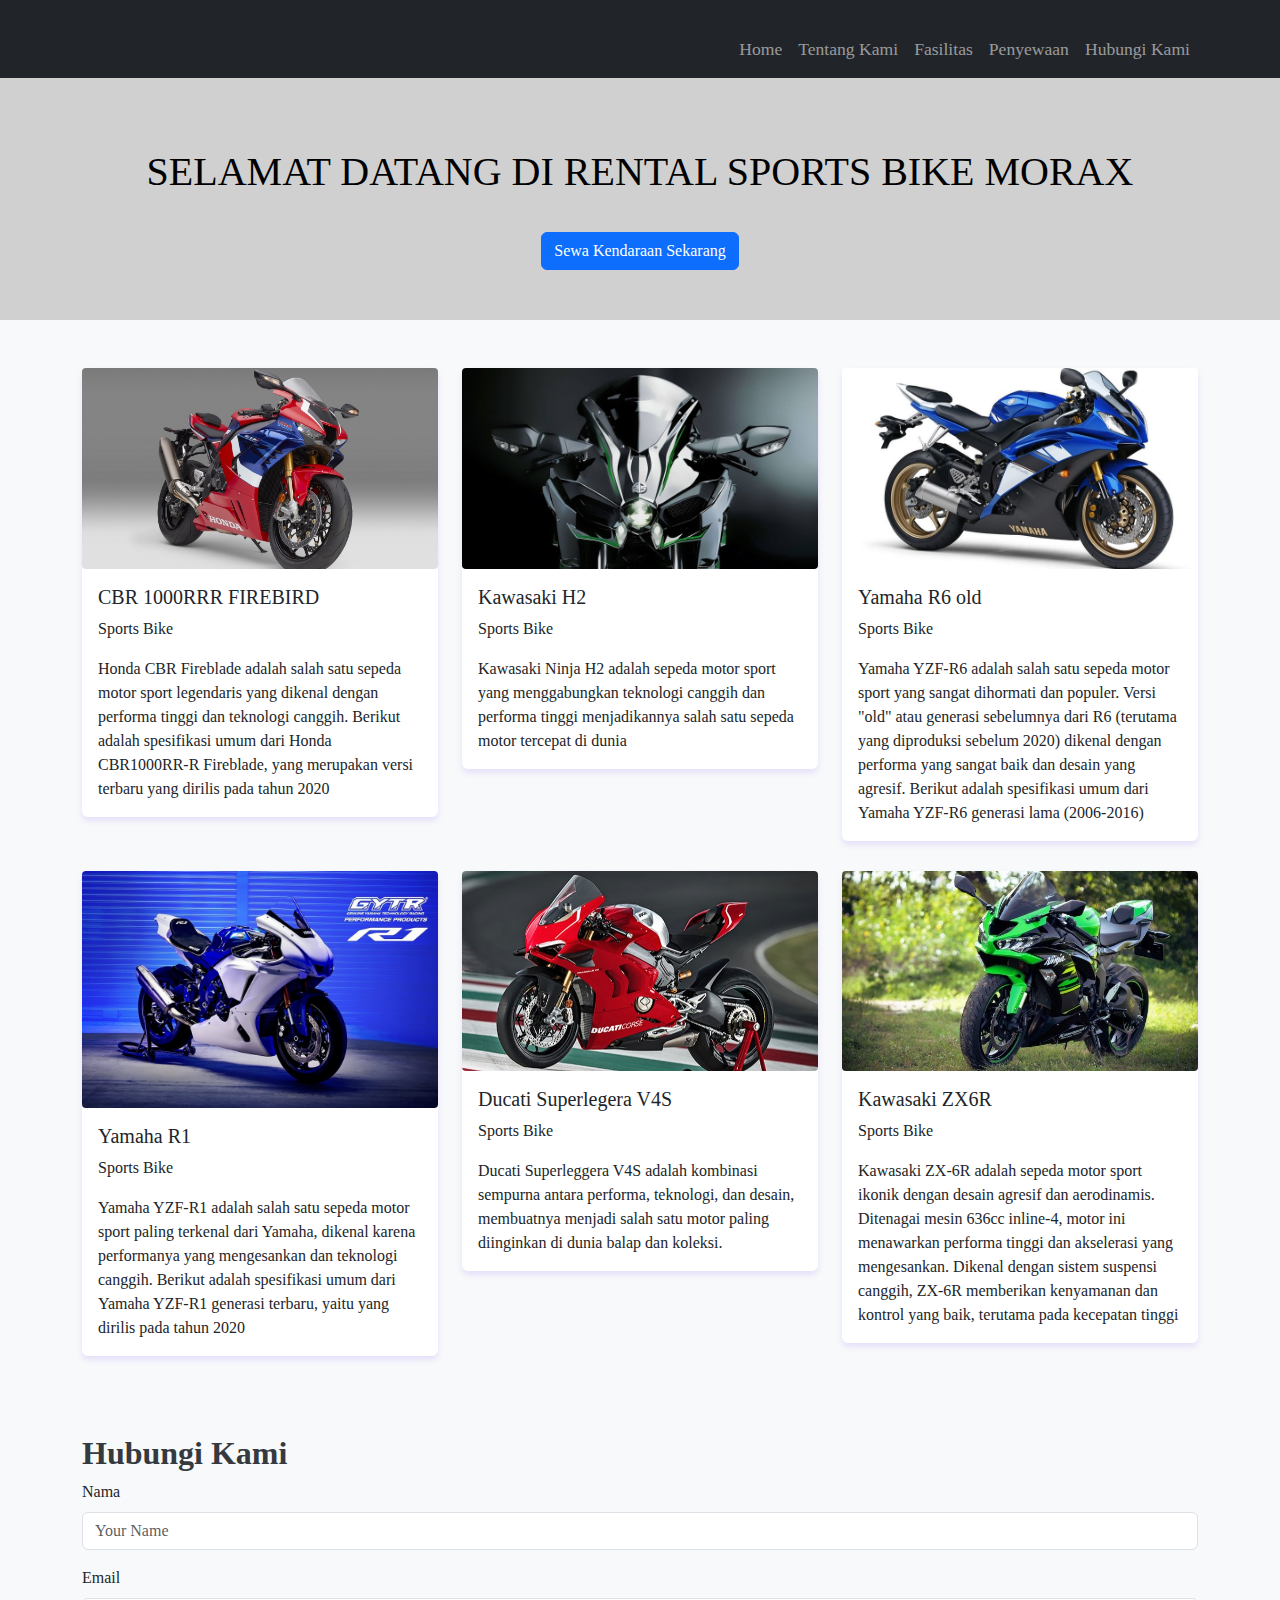
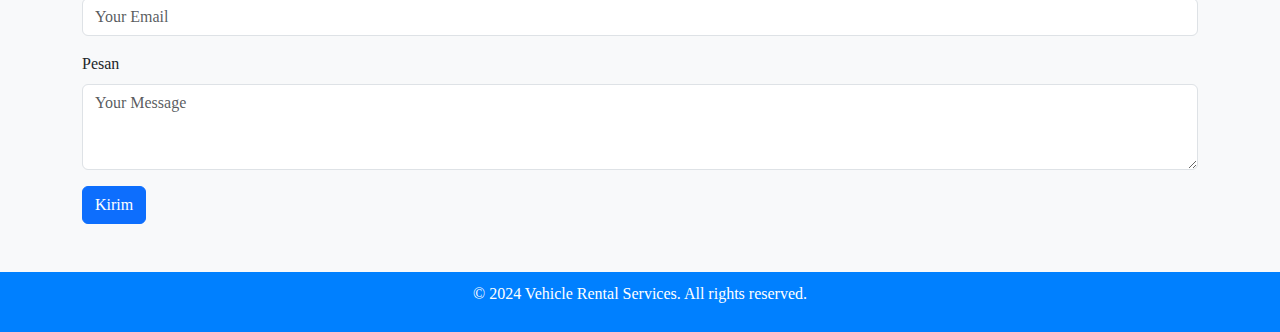
==== index.html @ 5758a375 "Add files via upload" ====
<!DOCTYPE html>
<html lang="en">
<head>
    <meta charset="UTF-8">
    <meta name="viewport" content="width=device-width, initial-scale=1.0">
    <title>Home - Rental Kendaraan</title>
    <link href="https://cdn.jsdelivr.net/npm/bootstrap@5.3.0-alpha1/dist/css/bootstrap.min.css" rel="stylesheet">
    <link href="FOTO/style.css" rel="stylesheet"> <!-- Link ke file CSS -->
</head>
<body>

<!-- Navbar -->
<nav class="navbar navbar-expand-lg navbar-dark bg-dark">
    <div class="container">
        <a class="navbar-brand d-flex align-items-center" href="#">
            <width="100" class="me-3"> <!-- Ganti path sesuai dengan lokasi logo -->
        </a>
        <a class="navbar-brand" href="index.html"></a>
        <button class="navbar-toggler" type="button" data-bs-toggle="collapse" data-bs-target="#navbarNav" aria-controls="navbarNav" aria-expanded="false" aria-label="Toggle navigation">
            <span class="navbar-toggler-icon"></span>
        </button>
        <div class="collapse navbar-collapse" id="navbarNav">
            <ul class="navbar-nav ms-auto">
                <li class="nav-item">
                    <a class="nav-link" href="index.html">Home</a>
                </li>
                <li class="nav-item">
                    <a class="nav-link" href="about.html">Tentang Kami</a>
                </li>
                <li class="nav-item">
                    <a class="nav-link" href="fasilitas.html">Fasilitas</a>
                </li>
                <li class="nav-item">
                    <a class="nav-link" href="penyewaan.html">Penyewaan</a>
                </li>
                <li class="nav-item">
                    <a class="nav-link" href="contact.html">Hubungi Kami</a>
                </li>
            </ul>
        </div>
    </div>
</nav>

<!-- Hero Section -->
<section class="hero">
    <div class="container">
        <h1>SELAMAT DATANG DI RENTAL SPORTS BIKE MORAX</h1>
        <a href="penyewaan.html" class="btn btn-primary mt-3">Sewa Kendaraan Sekarang</a>
    </div>
</section>

<!-- Services Section -->
<section id="services" class="container my-5">
    <h2></h2>
    <div class="row">
        <div class="col-md-4">
            <div class="card service-card">
                <img src="FOTO/CBR.jpg" class="card-img-top" alt="Car Rental">
                <div class="card-body">
                    <h5 class="card-title">CBR 1000RRR FIREBIRD</h5>
                    <p>Sports Bike</p>
                    <p class="card-text">   
                    Honda CBR Fireblade adalah salah satu sepeda motor sport legendaris yang dikenal dengan performa tinggi dan teknologi canggih.
                    Berikut adalah spesifikasi umum dari Honda CBR1000RR-R Fireblade, yang merupakan versi terbaru yang dirilis pada tahun 2020
                    </p>
                </div>
            </div>
        </div>
        <div class="col-md-4">
            <div class="card service-card">
                <img src="FOTO/h2.jpg" class="card-img-top" alt="Bike Rental">
                <div class="card-body">
                    <h5 class="card-title">Kawasaki H2</h5>
                    <p>Sports Bike</p>
                    <p class="card-text">
                        Kawasaki Ninja H2 adalah sepeda motor sport yang menggabungkan teknologi canggih dan performa tinggi
                         menjadikannya salah satu sepeda motor tercepat di dunia 
                    </p>
                </div>
            </div>
        </div>
        <div class="col-md-4">
            <div class="card service-card">
                <img src="FOTO/R6.jpg" class="card-img-top" alt="Luxury Cars">
                <div class="card-body">
                    <h5 class="card-title">Yamaha R6 old</h5>
                    <p>Sports Bike</p>
                    <p class="card-text">
                        Yamaha YZF-R6 adalah salah satu sepeda motor sport yang sangat dihormati dan populer.
                         Versi "old" atau generasi sebelumnya dari R6 (terutama yang diproduksi sebelum 2020)
                          dikenal dengan performa yang sangat baik dan desain yang agresif.
                           Berikut adalah spesifikasi umum dari Yamaha YZF-R6 generasi lama (2006-2016)   
                    </p>
                </div>
            </div>
        </div>
        <div class="col-md-4">
            <div class="card service-card">
                <img src="FOTO/R1.jpg" class="card-img-top" alt="Car Rental">
                <div class="card-body">
                    <h5 class="card-title">Yamaha R1</h5>
                    <p>Sports Bike</p>
                    <p class="card-text">     
                        Yamaha YZF-R1 adalah salah satu sepeda motor sport paling terkenal dari Yamaha, dikenal karena performanya yang mengesankan 
                        dan teknologi canggih. Berikut adalah spesifikasi umum dari Yamaha YZF-R1 generasi terbaru,
                        yaitu yang dirilis pada tahun 2020
                    </p>
                </div>
            </div>
        </div>
        <div class="col-md-4">
            <div class="card service-card">
                <img src="FOTO/v4s.jpg" class="card-img-top" alt="Car Rental">
                <div class="card-body">
                    <h5 class="card-title">Ducati Superlegera V4S</h5>
                    <p>Sports Bike</p>
                    <p class="card-text">
                        Ducati Superleggera V4S adalah kombinasi sempurna antara performa, teknologi, dan desain,
                        membuatnya menjadi salah satu motor paling diinginkan di dunia balap dan koleksi.
                    </p>
                </div>
            </div>
        </div>
        <div class="col-md-4">
            <div class="card service-card">
                <img src="FOTO/zx6.jpg" class="card-img-top" alt="Luxury Cars">
                <div class="card-body">
                    <h5 class="card-title">Kawasaki ZX6R</h5>
                    <p>Sports Bike</p>
                    <p class="card-text">
                        Kawasaki ZX-6R adalah sepeda motor sport ikonik dengan desain agresif dan aerodinamis. 
                        Ditenagai mesin 636cc inline-4, motor ini menawarkan performa tinggi dan akselerasi yang mengesankan.
                        Dikenal dengan sistem suspensi canggih, ZX-6R memberikan kenyamanan dan kontrol yang baik, terutama pada kecepatan tinggi
                    </p>
                </div>
            </div>
        </div>
    </div>
</section>


<!-- Contact Section -->
<section id="contact" class="container my-5">
    <h2>Hubungi Kami</h2>
    <form>
        <div class="mb-3">
            <label for="name" class="form-label">Nama</label>
            <input type="text" class="form-control" id="name" placeholder="Your Name">
        </div>
        <div class="mb-3">
            <label for="email" class="form-label">Email</label>
            <input type="email" class="form-control" id="email" placeholder="Your Email">
        </div>
        <div class="mb-3">
            <label for="message" class="form-label">Pesan</label>
            <textarea class="form-control" id="message" rows="3" placeholder="Your Message"></textarea>
        </div>
        <button type="submit" class="btn btn-primary">Kirim</button>
    </form>
</section>

<!-- Footer -->
<footer>
    <p>&copy; 2024 Vehicle Rental Services. All rights reserved.</p>
</footer>

</body>
</html>
---- FOTO/style.css ----
/* General Styling */
body {
    font-family: T, sans-serif;
    background-color: #f8f9fa;
}

/* Navbar */
.navbar-brand {
    font-weight: bold;
    font-size: 1.7rem;
}
.navbar-nav .nav-link {
    font-size: 1.1rem;
}

/* Hero Section */
.hero {
    background-image: url("FOTO/JDM11.jpg");
    background-size: cover;
    background-position: center;
    color: black;
    text-align: center;
    padding: 100px 0;
}
.hero h1 {
    font-size: 4rem;
}
.hero p {
    font-size: 1.25rem;
}

/* Section Titles */
h2 {
    font-size: 2rem;
    margin-top: 40px;
    font-weight: bold;
    color: #343a40;
}

/* About Us */
.about-us img {
    border-radius: 8px;
}

/* Fasilitas */
.service-card {
    box-shadow: 0 4px 6px rgba(64, 0, 255, 0.1);
    border: none;
    margin-bottom: 30px;
}
.service-card img {
    border-radius: 4px;
}


/* Hero Section */
.hero {
    background-color: #d0d0d0;
    padding: 50px 0;
    text-align: center;
}

.hero h1 {
    font-size: 2.5rem;
    margin-bottom: 20px;
}

.hero p {
    font-size: 1.2rem;
}

/* Footer */
footer {
    background-color: rgb(0, 128, 255);
    color: white;
    text-align: center;
    padding: 10px 0;
    position: relative;
    bottom: 0;
    width: 100%;
}

/* General Body */
body {
    font-family: 'Times New Roman', Times, serif, sans-serif;
}

.container {
    margin-top: 20px;
}
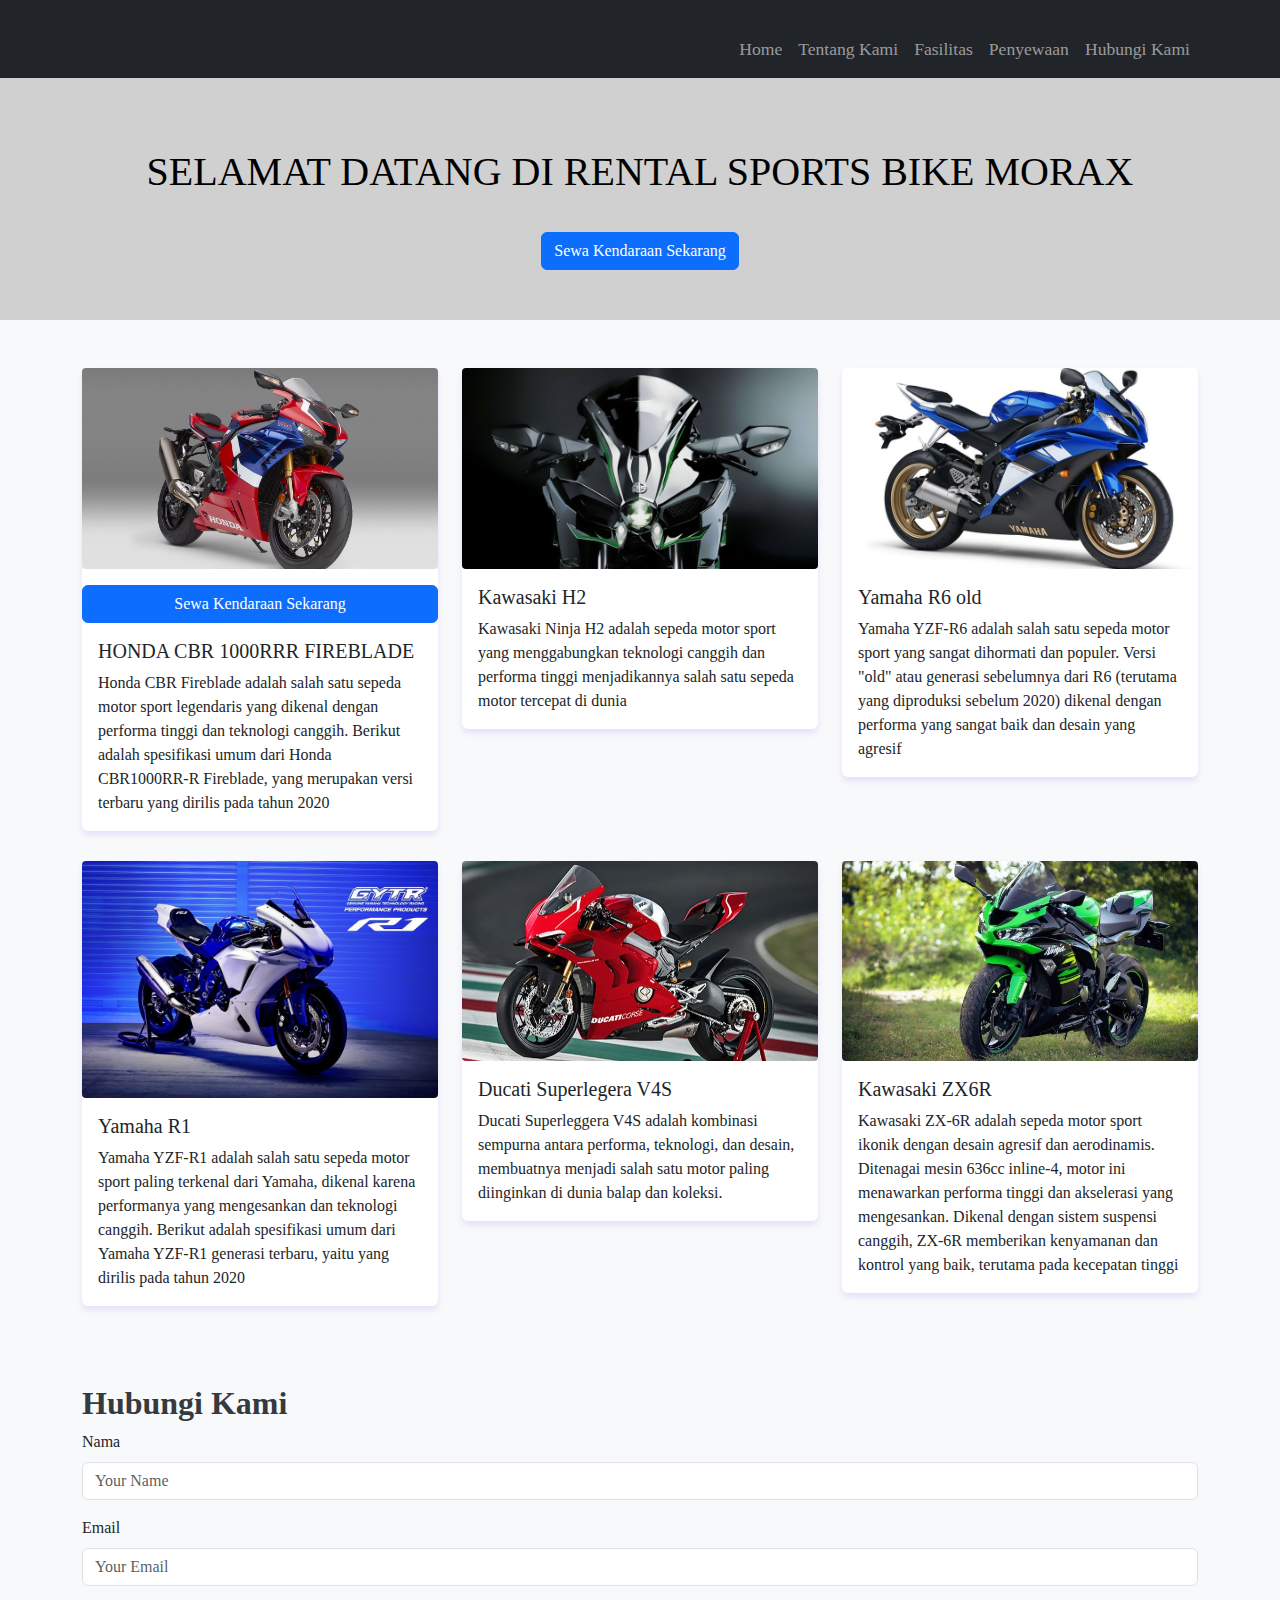
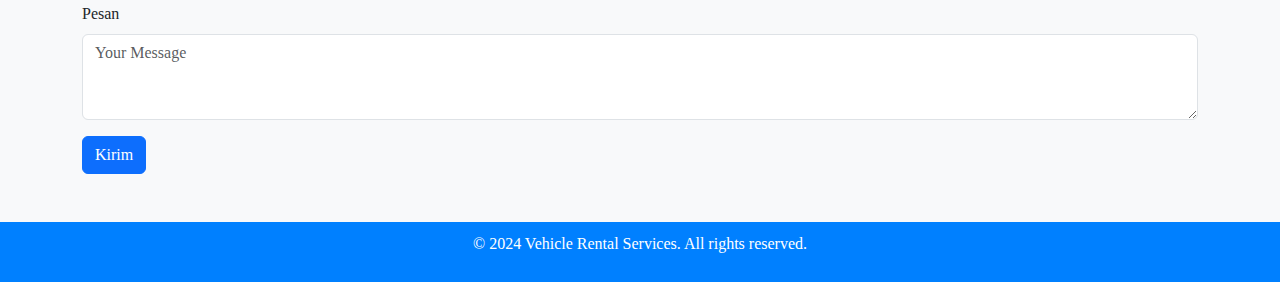
==== commit f398ac2e: "Update index.html" ====
--- a/index.html
+++ b/index.html
@@ -56,9 +56,9 @@
         <div class="col-md-4">
             <div class="card service-card">
                 <img src="FOTO/CBR.jpg" class="card-img-top" alt="Car Rental">
+                <a href="penyewaan.html" class="btn btn-primary mt-3">Sewa Kendaraan Sekarang</a>
                 <div class="card-body">
-                    <h5 class="card-title">CBR 1000RRR FIREBIRD</h5>
-                    <p>Sports Bike</p>
+                    <h5 class="card-title">HONDA CBR 1000RRR FIREBLADE</h5>
                     <p class="card-text">   
                     Honda CBR Fireblade adalah salah satu sepeda motor sport legendaris yang dikenal dengan performa tinggi dan teknologi canggih.
                     Berikut adalah spesifikasi umum dari Honda CBR1000RR-R Fireblade, yang merupakan versi terbaru yang dirilis pada tahun 2020
@@ -71,7 +71,6 @@
                 <img src="FOTO/h2.jpg" class="card-img-top" alt="Bike Rental">
                 <div class="card-body">
                     <h5 class="card-title">Kawasaki H2</h5>
-                    <p>Sports Bike</p>
                     <p class="card-text">
                         Kawasaki Ninja H2 adalah sepeda motor sport yang menggabungkan teknologi canggih dan performa tinggi
                          menjadikannya salah satu sepeda motor tercepat di dunia 
@@ -84,12 +83,10 @@
                 <img src="FOTO/R6.jpg" class="card-img-top" alt="Luxury Cars">
                 <div class="card-body">
                     <h5 class="card-title">Yamaha R6 old</h5>
-                    <p>Sports Bike</p>
                     <p class="card-text">
                         Yamaha YZF-R6 adalah salah satu sepeda motor sport yang sangat dihormati dan populer.
                          Versi "old" atau generasi sebelumnya dari R6 (terutama yang diproduksi sebelum 2020)
-                          dikenal dengan performa yang sangat baik dan desain yang agresif.
-                           Berikut adalah spesifikasi umum dari Yamaha YZF-R6 generasi lama (2006-2016)   
+                          dikenal dengan performa yang sangat baik dan desain yang agresif  
                     </p>
                 </div>
             </div>
@@ -99,7 +96,6 @@
                 <img src="FOTO/R1.jpg" class="card-img-top" alt="Car Rental">
                 <div class="card-body">
                     <h5 class="card-title">Yamaha R1</h5>
-                    <p>Sports Bike</p>
                     <p class="card-text">     
                         Yamaha YZF-R1 adalah salah satu sepeda motor sport paling terkenal dari Yamaha, dikenal karena performanya yang mengesankan 
                         dan teknologi canggih. Berikut adalah spesifikasi umum dari Yamaha YZF-R1 generasi terbaru,
@@ -113,7 +109,6 @@
                 <img src="FOTO/v4s.jpg" class="card-img-top" alt="Car Rental">
                 <div class="card-body">
                     <h5 class="card-title">Ducati Superlegera V4S</h5>
-                    <p>Sports Bike</p>
                     <p class="card-text">
                         Ducati Superleggera V4S adalah kombinasi sempurna antara performa, teknologi, dan desain,
                         membuatnya menjadi salah satu motor paling diinginkan di dunia balap dan koleksi.
@@ -126,7 +121,6 @@
                 <img src="FOTO/zx6.jpg" class="card-img-top" alt="Luxury Cars">
                 <div class="card-body">
                     <h5 class="card-title">Kawasaki ZX6R</h5>
-                    <p>Sports Bike</p>
                     <p class="card-text">
                         Kawasaki ZX-6R adalah sepeda motor sport ikonik dengan desain agresif dan aerodinamis. 
                         Ditenagai mesin 636cc inline-4, motor ini menawarkan performa tinggi dan akselerasi yang mengesankan.
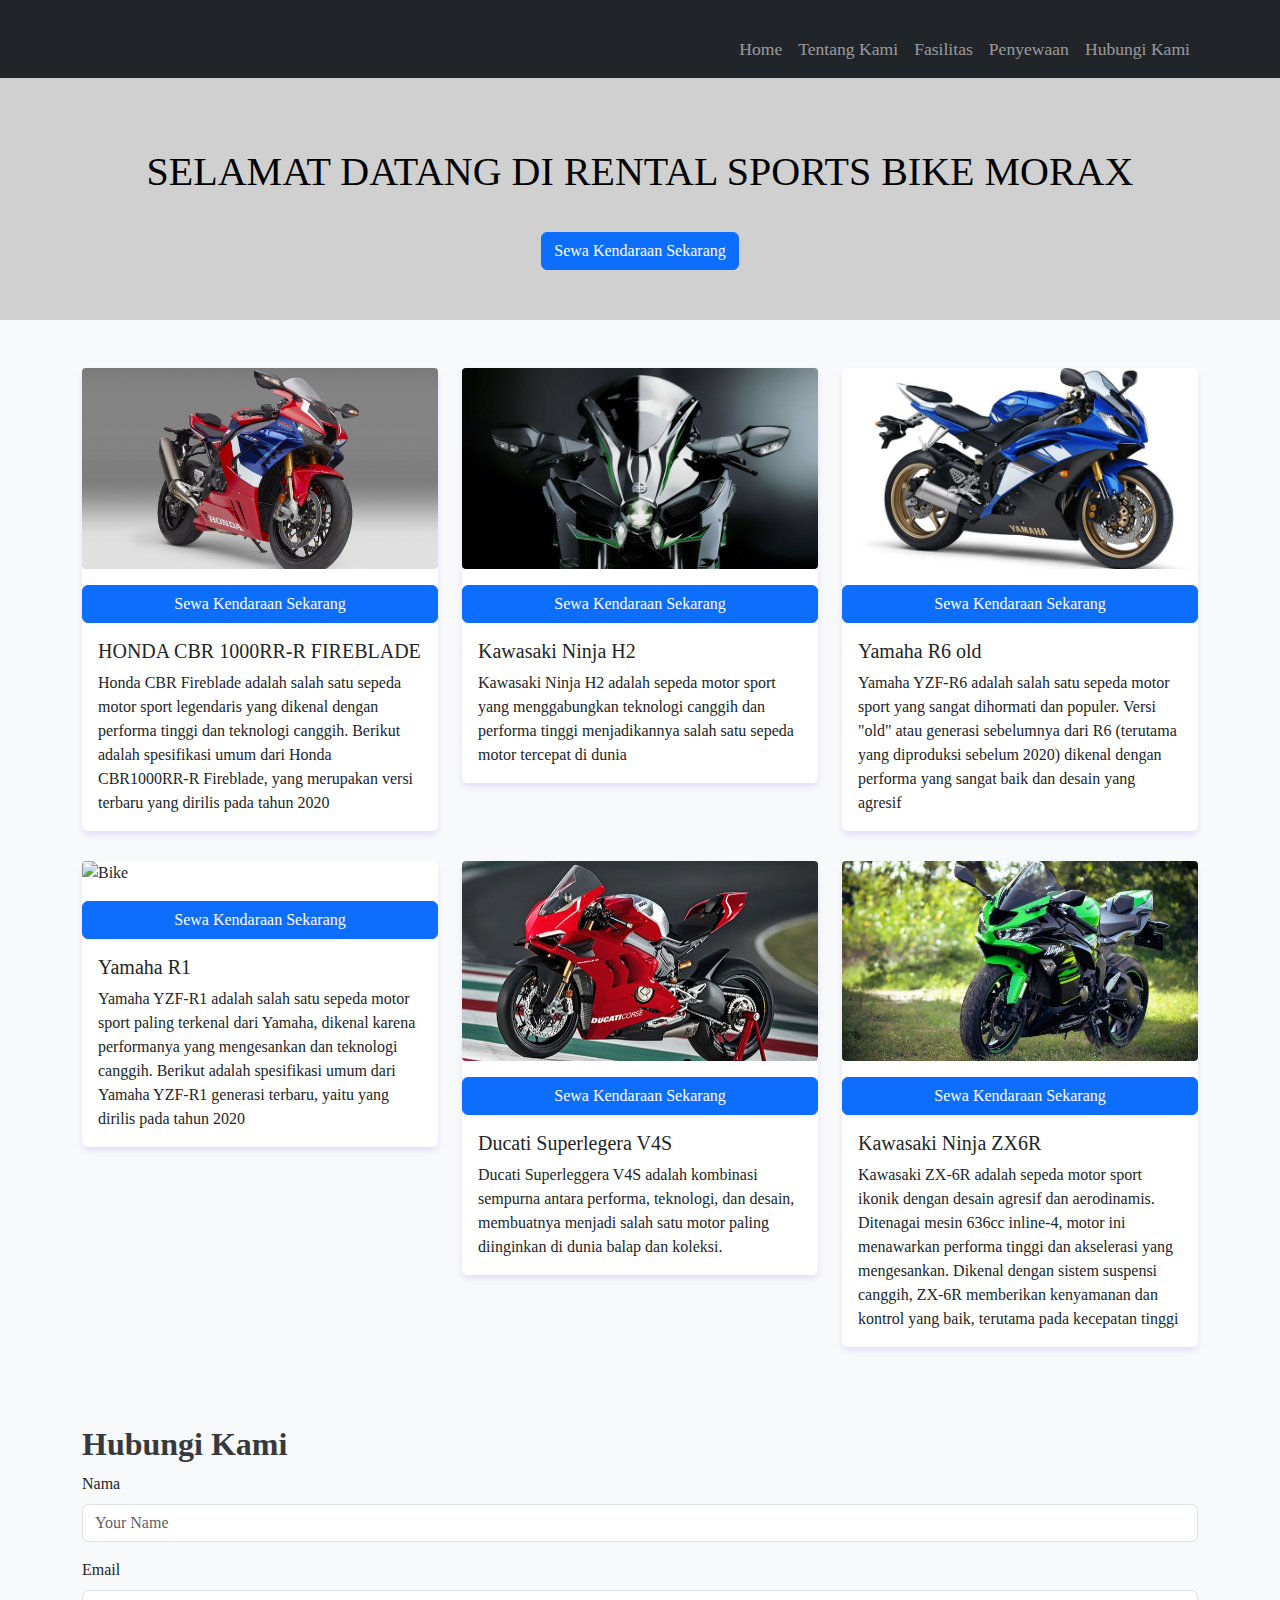
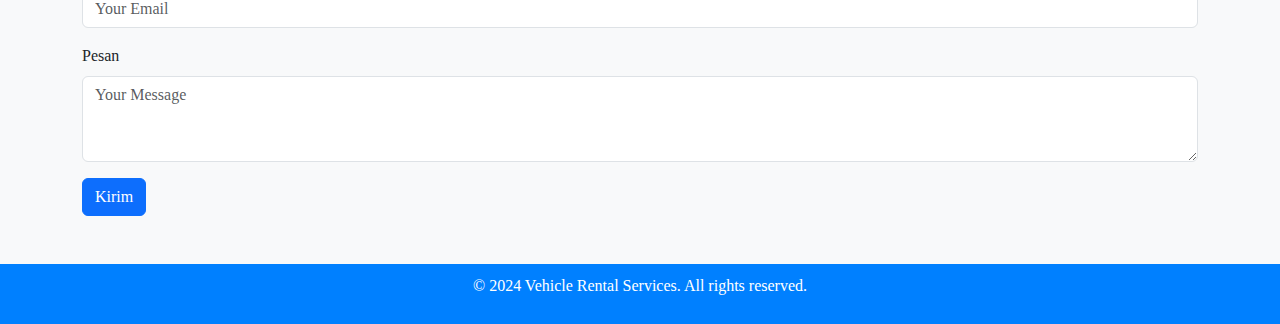
==== commit 50bb6407: "Update index.html" ====
--- a/index.html
+++ b/index.html
@@ -3,7 +3,7 @@
 <head>
     <meta charset="UTF-8">
     <meta name="viewport" content="width=device-width, initial-scale=1.0">
-    <title>Home - Rental Kendaraan</title>
+    <title>MORAX RENTAL</title>
     <link href="https://cdn.jsdelivr.net/npm/bootstrap@5.3.0-alpha1/dist/css/bootstrap.min.css" rel="stylesheet">
     <link href="FOTO/style.css" rel="stylesheet"> <!-- Link ke file CSS -->
 </head>
@@ -55,10 +55,10 @@
     <div class="row">
         <div class="col-md-4">
             <div class="card service-card">
-                <img src="FOTO/CBR.jpg" class="card-img-top" alt="Car Rental">
+                <img src="FOTO/CBR.jpg" class="card-img-top" alt="Bike">
                 <a href="penyewaan.html" class="btn btn-primary mt-3">Sewa Kendaraan Sekarang</a>
                 <div class="card-body">
-                    <h5 class="card-title">HONDA CBR 1000RRR FIREBLADE</h5>
+                    <h5 class="card-title">HONDA CBR 1000RR-R FIREBLADE</h5>
                     <p class="card-text">   
                     Honda CBR Fireblade adalah salah satu sepeda motor sport legendaris yang dikenal dengan performa tinggi dan teknologi canggih.
                     Berikut adalah spesifikasi umum dari Honda CBR1000RR-R Fireblade, yang merupakan versi terbaru yang dirilis pada tahun 2020
@@ -68,9 +68,10 @@
         </div>
         <div class="col-md-4">
             <div class="card service-card">
-                <img src="FOTO/h2.jpg" class="card-img-top" alt="Bike Rental">
+                <img src="FOTO/h2.jpg" class="card-img-top" alt="Bike">
+                 <a href="penyewaan.html" class="btn btn-primary mt-3">Sewa Kendaraan Sekarang</a>
                 <div class="card-body">
-                    <h5 class="card-title">Kawasaki H2</h5>
+                    <h5 class="card-title">Kawasaki Ninja H2</h5>
                     <p class="card-text">
                         Kawasaki Ninja H2 adalah sepeda motor sport yang menggabungkan teknologi canggih dan performa tinggi
                          menjadikannya salah satu sepeda motor tercepat di dunia 
@@ -80,7 +81,8 @@
         </div>
         <div class="col-md-4">
             <div class="card service-card">
-                <img src="FOTO/R6.jpg" class="card-img-top" alt="Luxury Cars">
+                <img src="FOTO/R6.jpg" class="card-img-top" alt="Bike">
+                 <a href="penyewaan.html" class="btn btn-primary mt-3">Sewa Kendaraan Sekarang</a>
                 <div class="card-body">
                     <h5 class="card-title">Yamaha R6 old</h5>
                     <p class="card-text">
@@ -93,7 +95,8 @@
         </div>
         <div class="col-md-4">
             <div class="card service-card">
-                <img src="FOTO/R1.jpg" class="card-img-top" alt="Car Rental">
+                <img src="R1_.jpg" class="card-img-top" alt="Bike">
+                 <a href="penyewaan.html" class="btn btn-primary mt-3">Sewa Kendaraan Sekarang</a>
                 <div class="card-body">
                     <h5 class="card-title">Yamaha R1</h5>
                     <p class="card-text">     
@@ -106,7 +109,8 @@
         </div>
         <div class="col-md-4">
             <div class="card service-card">
-                <img src="FOTO/v4s.jpg" class="card-img-top" alt="Car Rental">
+                <img src="FOTO/v4s.jpg" class="card-img-top" alt="Bike">
+                 <a href="penyewaan.html" class="btn btn-primary mt-3">Sewa Kendaraan Sekarang</a>
                 <div class="card-body">
                     <h5 class="card-title">Ducati Superlegera V4S</h5>
                     <p class="card-text">
@@ -118,9 +122,10 @@
         </div>
         <div class="col-md-4">
             <div class="card service-card">
-                <img src="FOTO/zx6.jpg" class="card-img-top" alt="Luxury Cars">
+                <img src="FOTO/zx6.jpg" class="card-img-top" alt="Bike">
+                 <a href="penyewaan.html" class="btn btn-primary mt-3">Sewa Kendaraan Sekarang</a>
                 <div class="card-body">
-                    <h5 class="card-title">Kawasaki ZX6R</h5>
+                    <h5 class="card-title">Kawasaki Ninja ZX6R</h5>
                     <p class="card-text">
                         Kawasaki ZX-6R adalah sepeda motor sport ikonik dengan desain agresif dan aerodinamis. 
                         Ditenagai mesin 636cc inline-4, motor ini menawarkan performa tinggi dan akselerasi yang mengesankan.
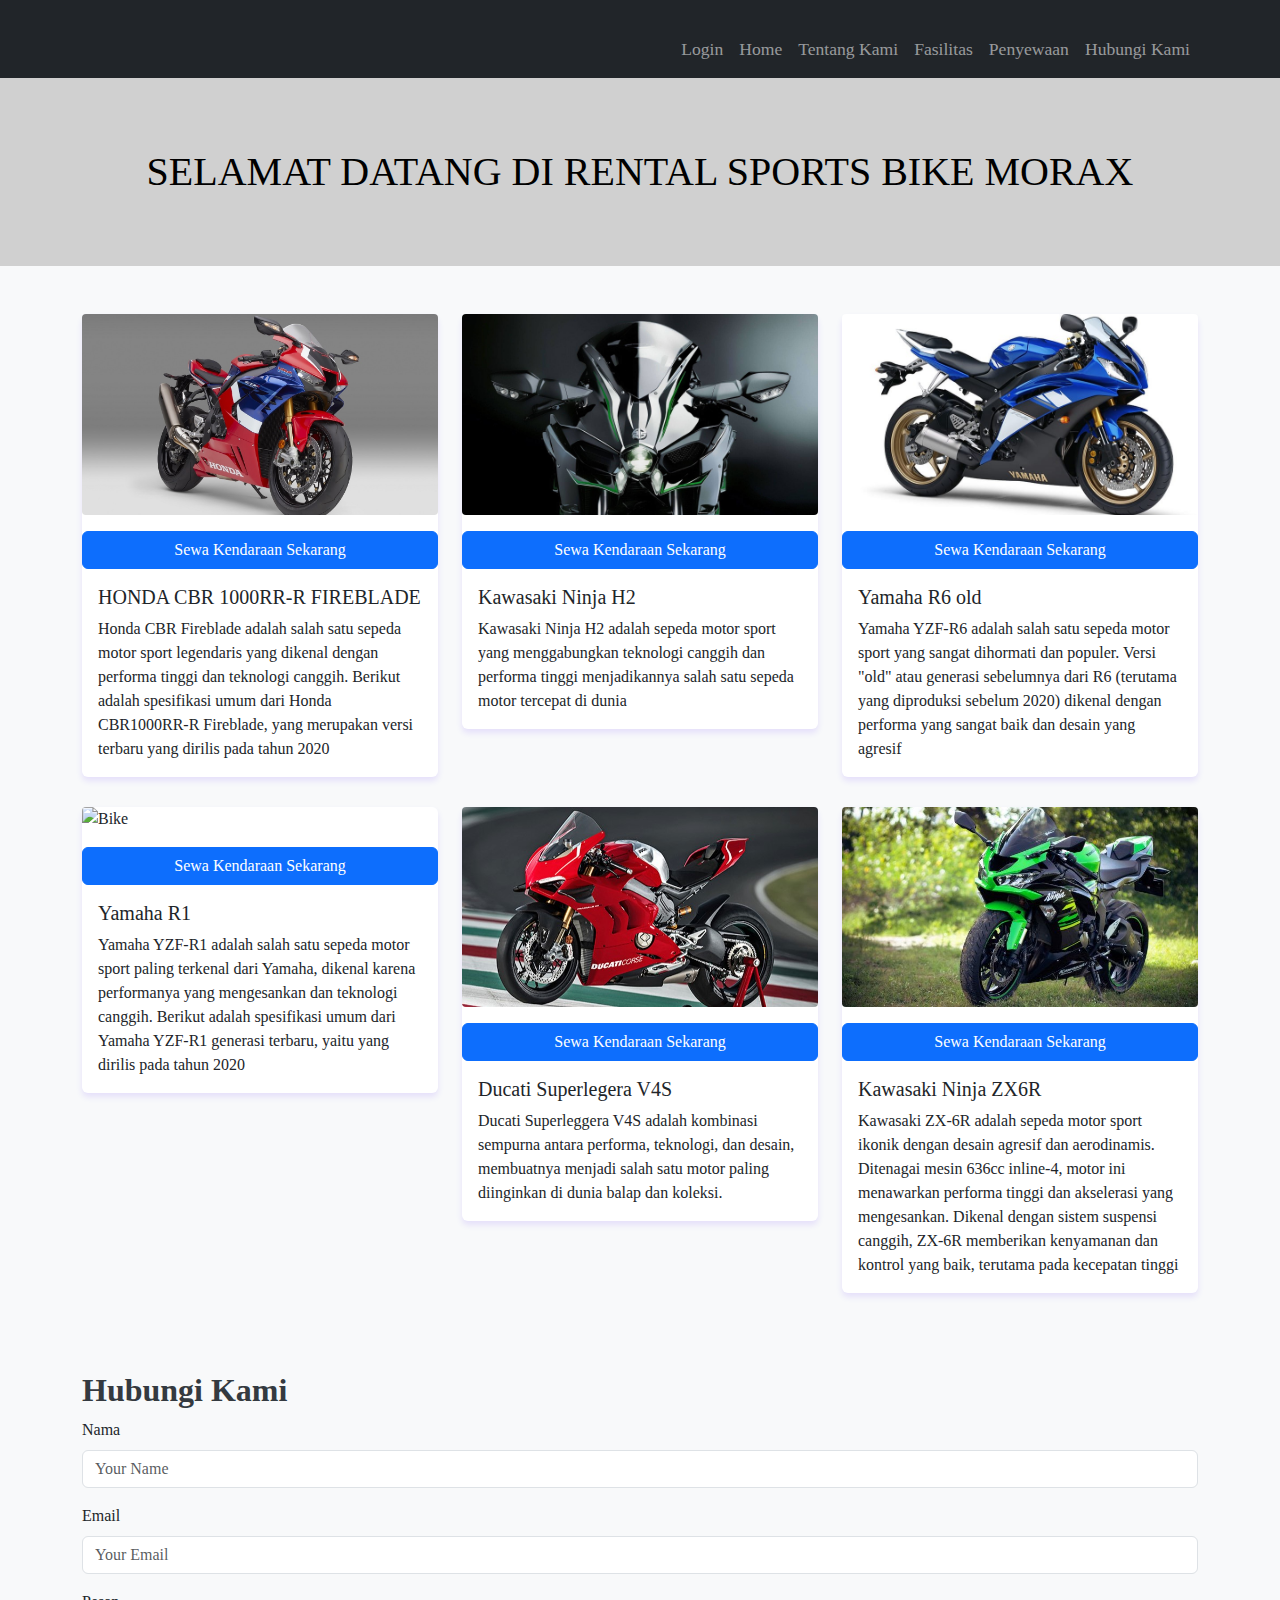
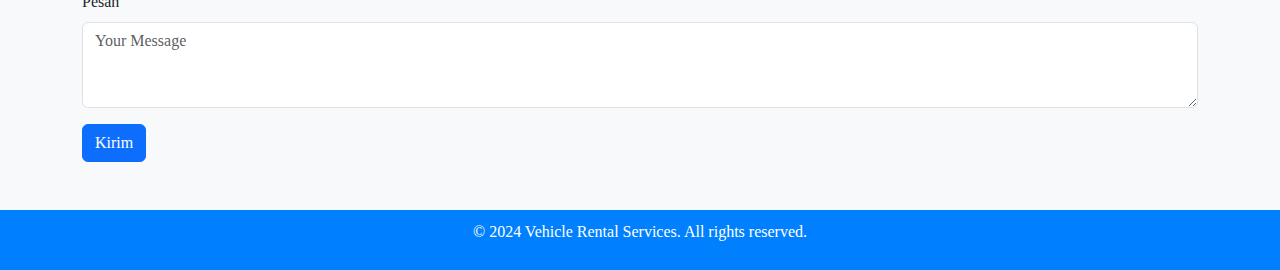
==== commit 46410f88: "Update index.html" ====
--- a/index.html
+++ b/index.html
@@ -21,6 +21,9 @@
         </button>
         <div class="collapse navbar-collapse" id="navbarNav">
             <ul class="navbar-nav ms-auto">
+                 <li class="nav-item">
+                    <a class="nav-link" href="index.php">Login</a>
+                </li>
                 <li class="nav-item">
                     <a class="nav-link" href="index.html">Home</a>
                 </li>
@@ -45,7 +48,6 @@
 <section class="hero">
     <div class="container">
         <h1>SELAMAT DATANG DI RENTAL SPORTS BIKE MORAX</h1>
-        <a href="penyewaan.html" class="btn btn-primary mt-3">Sewa Kendaraan Sekarang</a>
     </div>
 </section>
 
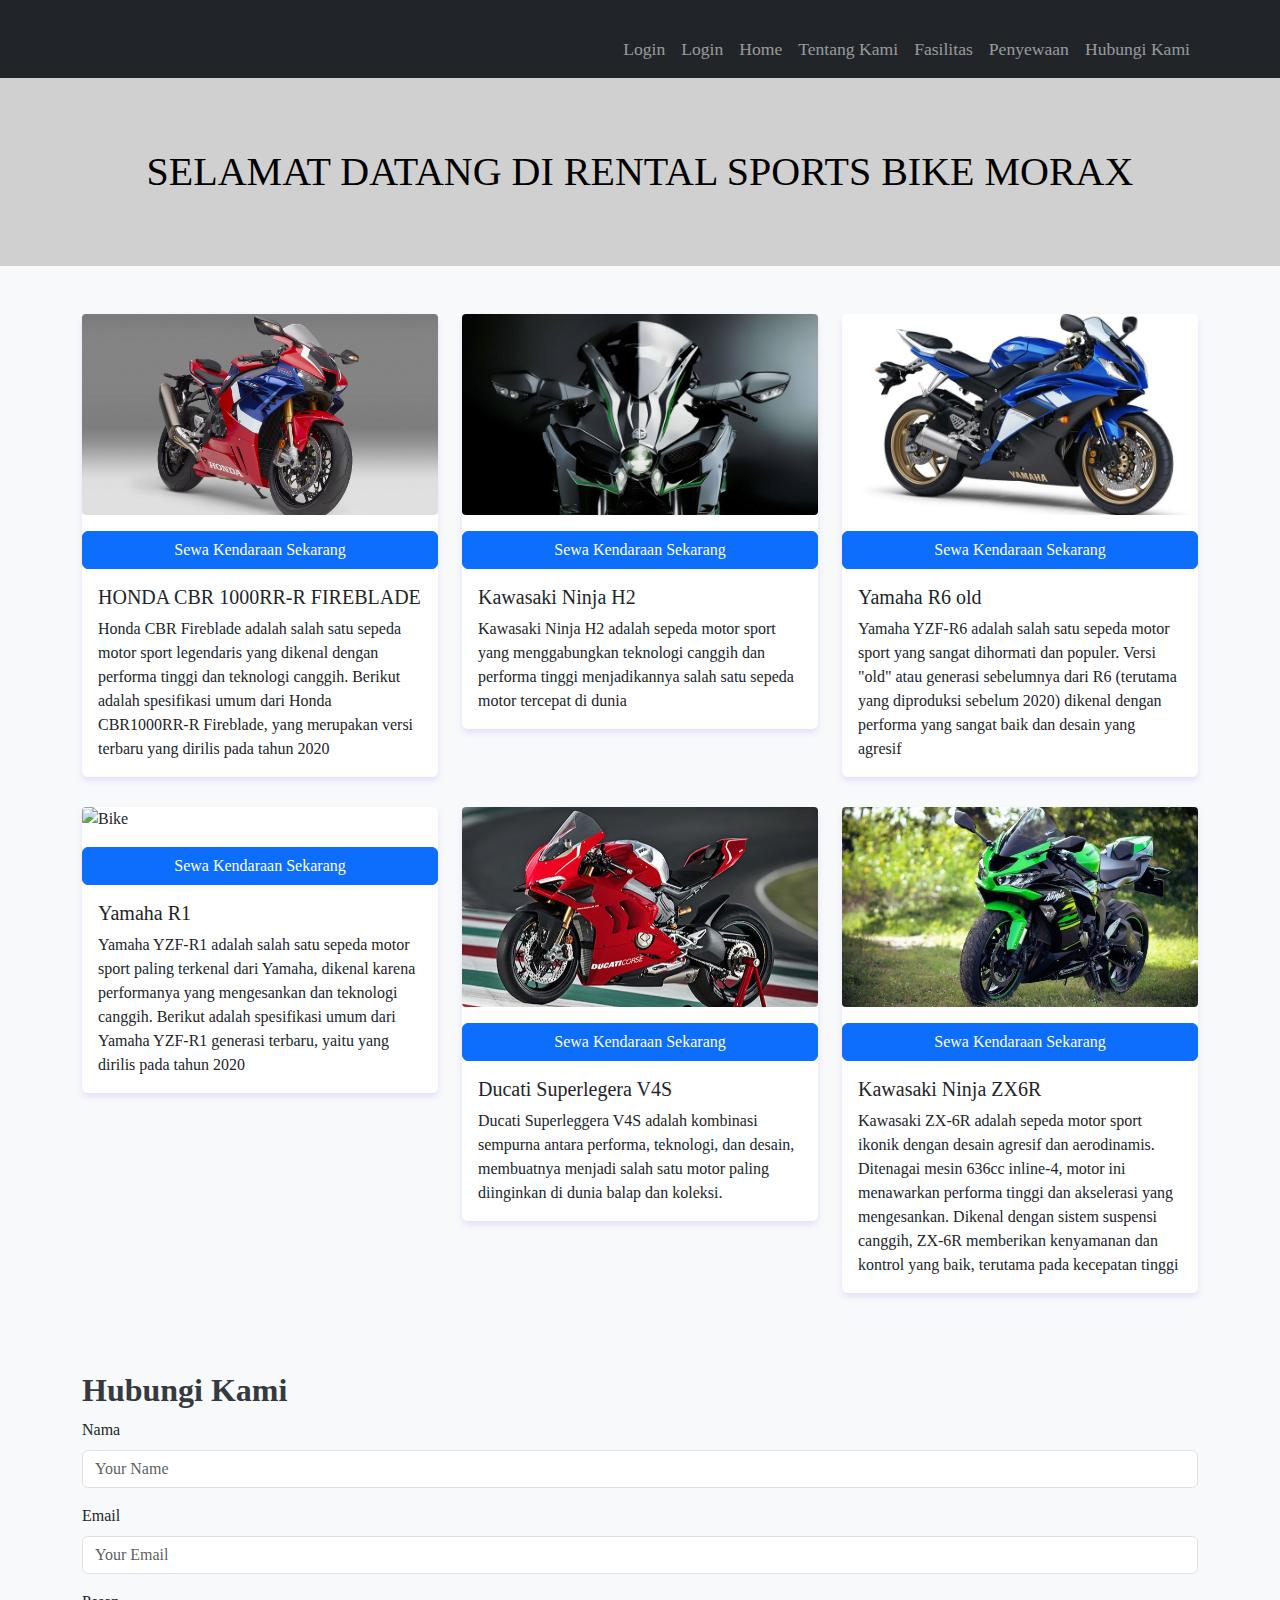
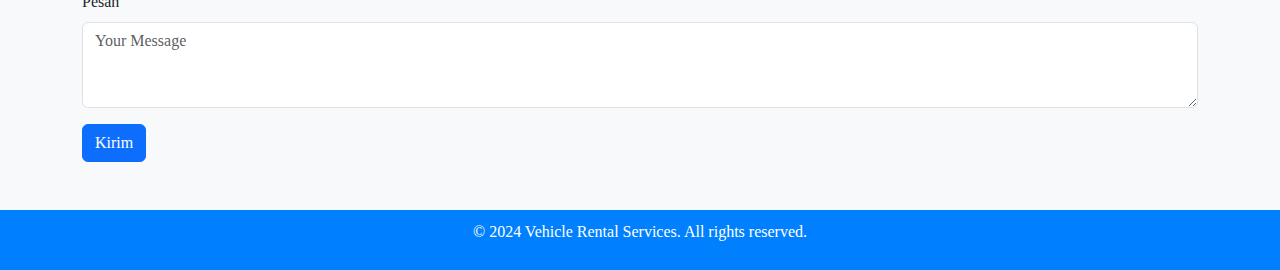
==== commit 169dfec2: "Merge 1971808d11dd6f51fbab466e7d573e3b53e2c1cd into 46410f88559ec83907b8d5ebef43b3567cb927cb" ====
--- a/index.html
+++ b/index.html
@@ -25,7 +25,10 @@
                     <a class="nav-link" href="index.php">Login</a>
                 </li>
                 <li class="nav-item">
-                    <a class="nav-link" href="index.html">Home</a>
+                     <li class="nav-item">
+                    <a class="nav-link" href="index.php">Login</a>
+                </li>
+                    <a class="nav-link" href="php-html/index.html">Home</a>
                 </li>
                 <li class="nav-item">
                     <a class="nav-link" href="about.html">Tentang Kami</a>
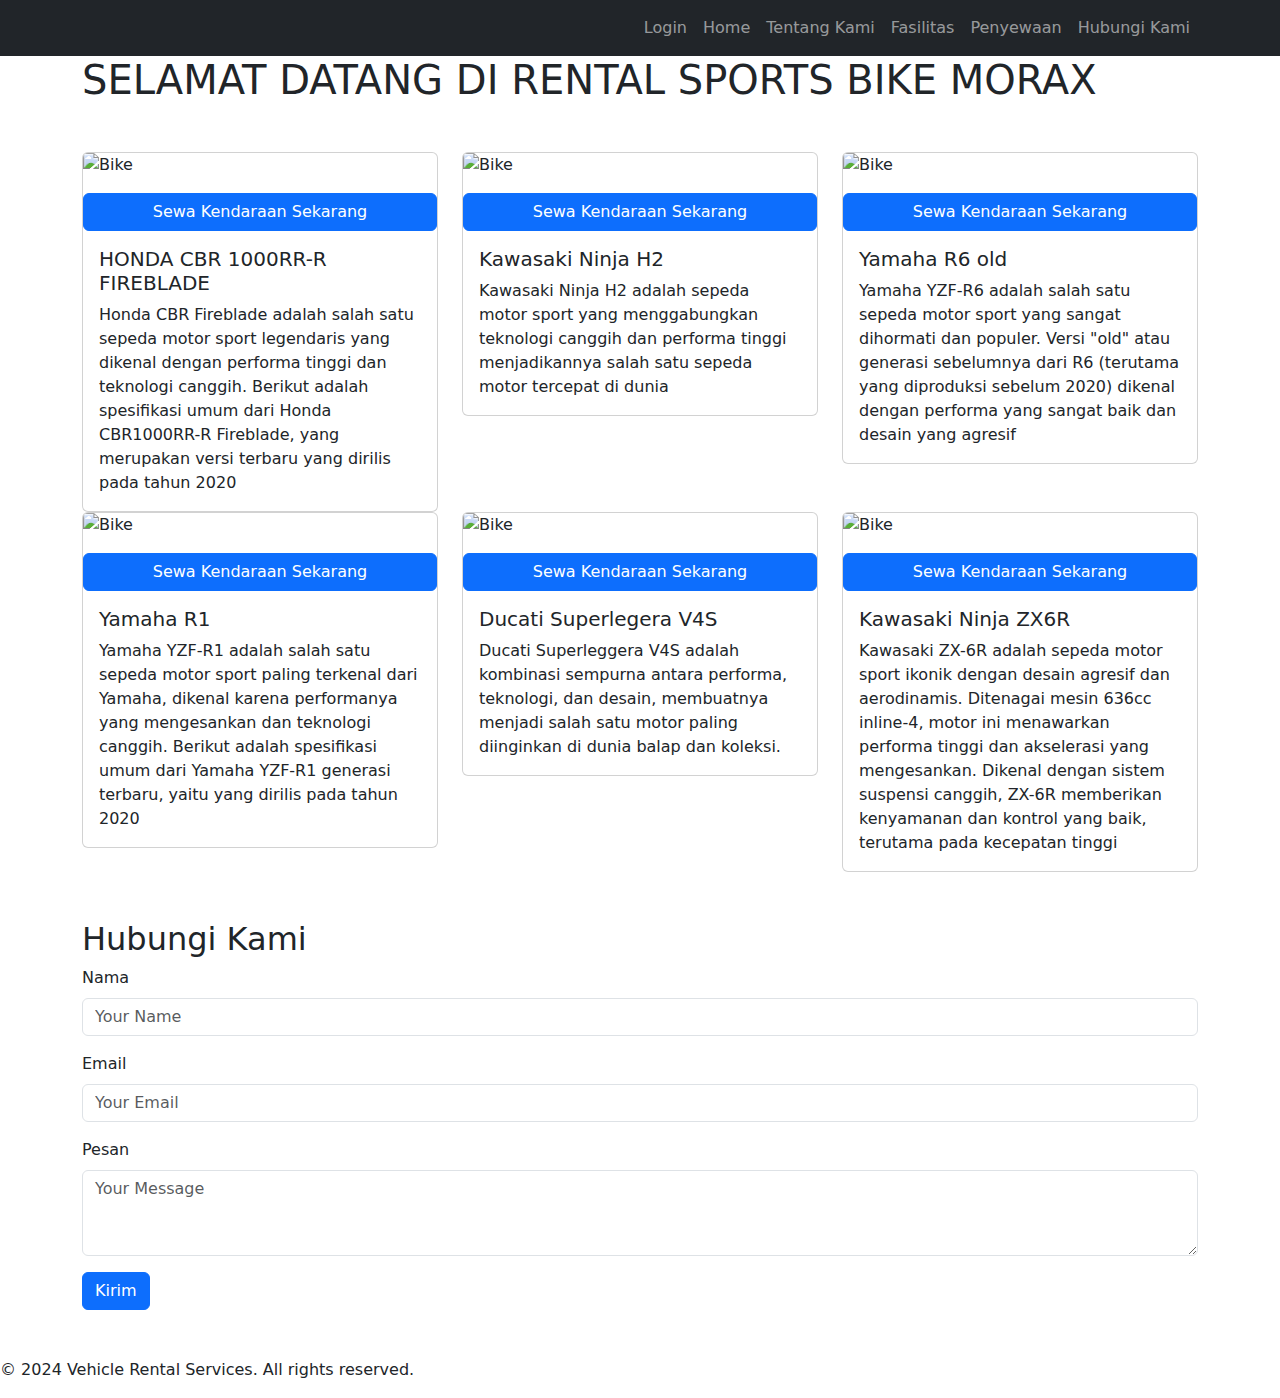
==== commit 0715c2a5: "Update index.html" ====
--- a/index.html
+++ b/index.html
@@ -21,14 +21,11 @@
         </button>
         <div class="collapse navbar-collapse" id="navbarNav">
             <ul class="navbar-nav ms-auto">
-                 <li class="nav-item">
-                    <a class="nav-link" href="index.php">Login</a>
+                <li class="nav-item">
+                    <a class="nav-link" href="login.html">Login</a>
                 </li>
                 <li class="nav-item">
-                     <li class="nav-item">
-                    <a class="nav-link" href="index.php">Login</a>
-                </li>
-                    <a class="nav-link" href="php-html/index.html">Home</a>
+                    <a class="nav-link" href="index.html">Home</a>
                 </li>
                 <li class="nav-item">
                     <a class="nav-link" href="about.html">Tentang Kami</a>
